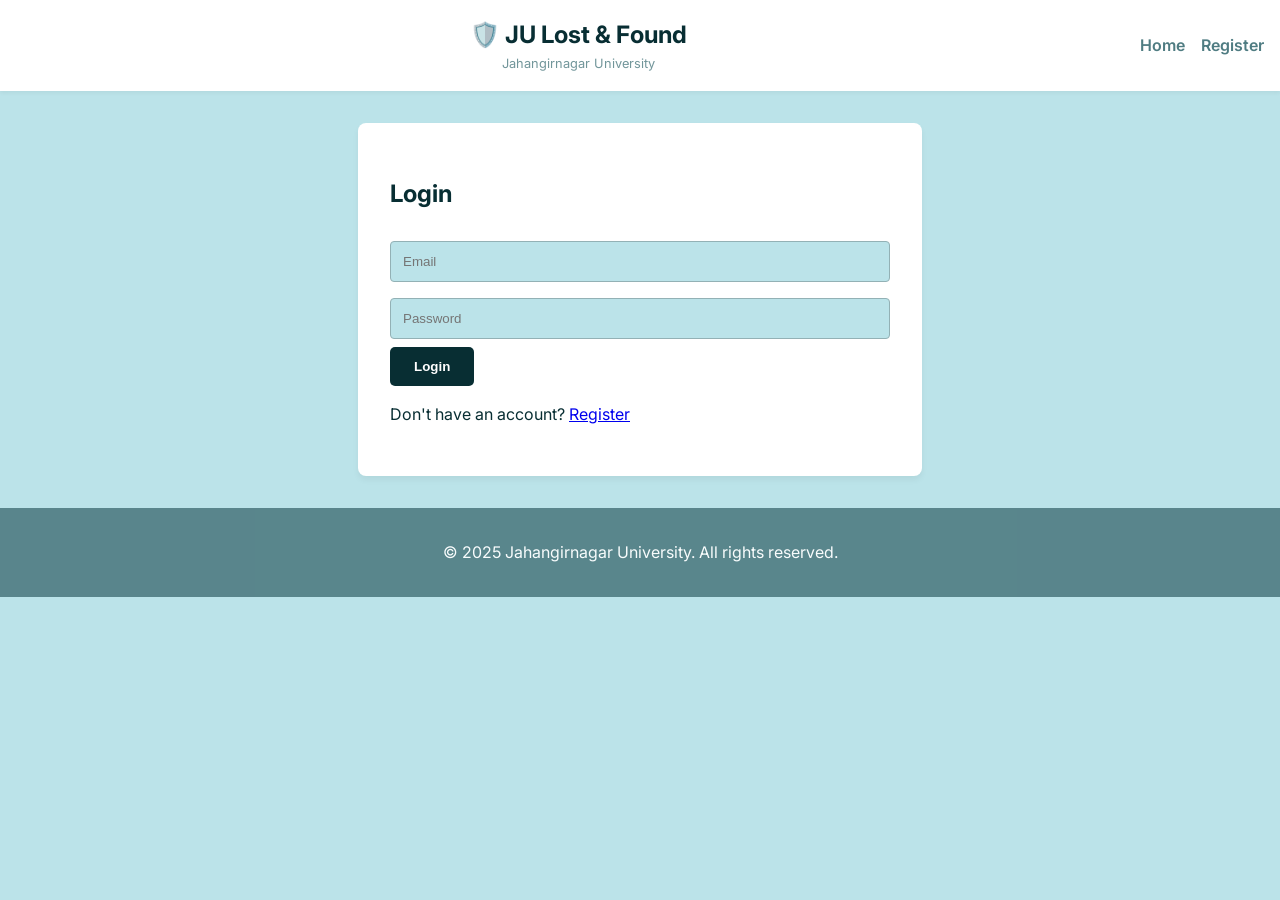
==== login.html @ 1f9d2475 "Login-register interface" ====
<!DOCTYPE html>
<html lang="en">
<head>
    <meta charset="UTF-8">
    <meta name="viewport" content="width=device-width, initial-scale=1.0">
    <title>Login - JU Lost & Found</title>
    <link rel="stylesheet" href="css/style.css">
    <script src="js/script.js" defer></script>
    <link href="https://fonts.googleapis.com/css2?family=Inter:wght@400;600;700&display=swap" rel="stylesheet">
</head>
<body>
    <header>
        <div class="logo">
            <h2 style="color: var(--primary); margin: 0; font-weight: 700;">🛡️ JU Lost & Found</h2>
            <small style="color: var(--secondary);">Jahangirnagar University</small>
        </div>
        <nav>
            <ul>
                <li><a href="index.html">Home</a></li>
                <li><a href="register.html">Register</a></li>
            </ul>
        </nav>
    </header>
    <main>
        <div class="form-container">
            <h2>Login</h2>
            <script>
                const urlParams = new URLSearchParams(window.location.search);
                const container = document.querySelector('.form-container');
                if (urlParams.has('error')) {
                    const message = document.createElement('div');
                    message.className = 'message error';
                    message.textContent = decodeURIComponent(urlParams.get('error'));
                    container.insertBefore(message, container.firstChild);
                } else if (urlParams.has('msg')) {
                    const message = document.createElement('div');
                    message.className = 'message success';
                    message.textContent = decodeURIComponent(urlParams.get('msg'));
                    container.insertBefore(message, container.firstChild);
                }
            </script>
            <form action="php/login_process.php" method="POST">
                <input type="email" name="email" placeholder="Email" required>
                <input type="password" name="password" placeholder="Password" required>
                <button type="submit" class="btn">Login</button>
            </form>
            <p>Don't have an account? <a href="register.html">Register</a></p>
        </div>
    </main>
    <footer>
        <p>&copy; 2025 Jahangirnagar University. All rights reserved.</p>
    </footer>
</body>
</html>
---- css/style.css ----
/* Winter Chill Palette: Serene Blues & Grays */
:root {
    --primary: #082E33;
    --secondary: #4F7C82;
    --accent: #93B1B5;
    --bg-light: #BBE3E9;
    --text-dark: #082E33;
    --white: #FFFFFF;
    --danger: #4F7C82;
}

body {
    font-family: 'Inter', 'Arial', sans-serif;
    background-color: var(--bg-light);
    color: var(--text-dark);
    margin: 0;
    padding: 0;
    line-height: 1.6;
}

header {
    background-color: var(--white);
    padding: 1rem;
    box-shadow: 0 2px 4px rgba(0,0,0,0.05); /* Softer shadow for chill vibe */
    display: flex;
    justify-content: space-between;
    align-items: center;
}

nav ul {
    list-style: none;
    display: flex;
    gap: 1rem;
    margin: 0;
    padding: 0;
}

nav a {
    color: var(--secondary);
    text-decoration: none;
    font-weight: 600;
}

nav a:hover {
    color: var(--primary);
}

.btn {
    background-color: var(--primary);
    color: var(--white);
    padding: 0.75rem 1.5rem;
    border: none;
    border-radius: 5px;
    text-decoration: none;
    cursor: pointer;
    display: inline-block;
    font-weight: 600;
    transition: background-color 0.2s ease;
}

.btn:hover {
    background-color: #0a3a40; /* Slightly lighter primary for hover */
}

.btn-secondary {
    background-color: var(--secondary);
}

.btn-secondary:hover {
    background-color: #5d8a92;
}

.btn-large {
    padding: 1rem 2rem;
    font-size: 1.1rem;
}

.form-container {
    max-width: 500px;
    margin: 2rem auto;
    padding: 2rem;
    background: var(--white);
    border-radius: 8px;
    box-shadow: 0 4px 6px rgba(0,0,0,0.05);
}

input, select, textarea {
    width: 100%;
    padding: 0.75rem;
    margin: 0.5rem 0;
    border: 1px solid var(--accent);
    border-radius: 4px;
    box-sizing: border-box;
    background: var(--bg-light);
}

input:focus, select:focus, textarea:focus {
    outline: none;
    border-color: var(--primary);
}

.hero {
    text-align: center;
    padding: 4rem 2rem;
    background: linear-gradient(to bottom, var(--primary), var(--accent)); /* Chill gradient: dark to mid */
    color: var(--white);
}

.hero-content {
    max-width: 800px;
    margin: 0 auto;
}

.hero h1 {
    font-size: 2.8rem;
    margin-bottom: 1rem;
    font-weight: 700;
}

.hero p {
    font-size: 1.2rem;
    margin-bottom: 2rem;
    opacity: 0.95;
}

.search-form {
    margin: 2rem 0;
}

.search-wrapper {
    display: flex;
    max-width: 500px;
    margin: 0 auto;
    border-radius: 50px;
    overflow: hidden;
    box-shadow: 0 4px 12px rgba(0,0,0,0.1);
}

.search-wrapper input {
    flex: 1;
    border: none;
    padding: 1rem 1.5rem;
    font-size: 1rem;
    background: var(--white);
    outline: none;
    color: var(--text-dark);
}

.search-btn {
    background: var(--secondary);
    border: none;
    padding: 1rem 1.5rem;
    color: var(--white);
    cursor: pointer;
    white-space: nowrap;
    font-weight: 600;
    transition: background-color 0.2s ease;
}

.search-btn:hover {
    background: var(--primary);
}

.hero-actions {
    display: flex;
    gap: 1rem;
    justify-content: center;
    flex-wrap: wrap;
}

.stats-grid {
    display: grid;
    grid-template-columns: repeat(auto-fit, minmax(200px, 1fr));
    gap: 2rem;
    max-width: 800px;
    margin: 4rem auto;
    padding: 0 2rem;
}

.stat-card {
    background: var(--white);
    padding: 2rem 1.5rem;
    text-align: center;
    border-radius: 12px;
    box-shadow: 0 6px 20px rgba(0,0,0,0.08);
    transition: transform 0.2s ease, box-shadow 0.2s ease;
}

.stat-card:hover {
    transform: translateY(-5px);
    box-shadow: 0 8px 25px rgba(0,0,0,0.12);
}

.stat-icon {
    font-size: 2.5rem;
    margin-bottom: 1rem;
    opacity: 0.9;
}

.stat-card h3 {
    color: var(--accent); /* Soft accent for numbers */
    font-size: 2rem;
    margin: 0.5rem 0;
    font-weight: 700;
}

.stat-card p {
    margin: 0;
    color: var(--secondary);
    font-size: 0.95rem;
}

.how-it-works {
    padding: 4rem 2rem;
    background: var(--white);
    text-align: center;
}

.how-it-works h2 {
    font-size: 2.2rem;
    margin-bottom: 3rem;
    color: var(--primary);
}

.steps-grid {
    display: grid;
    grid-template-columns: repeat(auto-fit, minmax(250px, 1fr));
    gap: 2rem;
    max-width: 900px;
    margin: 0 auto;
}

.step {
    padding: 1.5rem;
    border-left: 4px solid var(--accent);
    background: var(--bg-light);
    border-radius: 8px;
    transition: background-color 0.2s ease;
}

.step:hover {
    background: var(--white);
}

.step-icon {
    font-size: 2rem;
    display: block;
    margin-bottom: 1rem;
}

.step h3 {
    color: var(--primary);
    margin-bottom: 0.5rem;
}

.step p {
    color: var(--secondary);
    margin: 0;
}

.dashboard-section {
    padding: 2rem;
    background: var(--white);
    margin: 1rem;
    border-radius: 8px;
    box-shadow: 0 2px 4px rgba(0,0,0,0.05);
    border-left: 4px solid var(--accent);
}

footer {
    background-color: var(--secondary);
    color: var(--white);
    text-align: center;
    padding: 1rem;
    margin-top: 2rem;
    opacity: 0.9;
}

.message {
    padding: 1rem;
    border-radius: 4px;
    margin: 1rem 0;
}

.success { 
    background-color: #d4edda; 
    color: var(--accent); /* Tie to palette */
    border-left: 4px solid var(--accent);
}

.error { 
    background-color: #f8d7da; 
    color: var(--danger); 
    border-left: 4px solid var(--danger);
}

/* Logo in Header */
.logo {
    display: flex;
    flex-direction: column;
    align-items: center;
    flex: 1;
}

.logo small {
    font-size: 0.8rem;
    opacity: 0.8;
    color: var(--secondary);
}

/* Responsive */
@media (max-width: 768px) {
    .hero h1 { font-size: 2rem; }
    .stats-grid { grid-template-columns: 1fr; }
    .steps-grid { grid-template-columns: 1fr; }
    .hero-actions { flex-direction: column; align-items: center; }
    nav ul { flex-direction: column; gap: 0.5rem; }
}
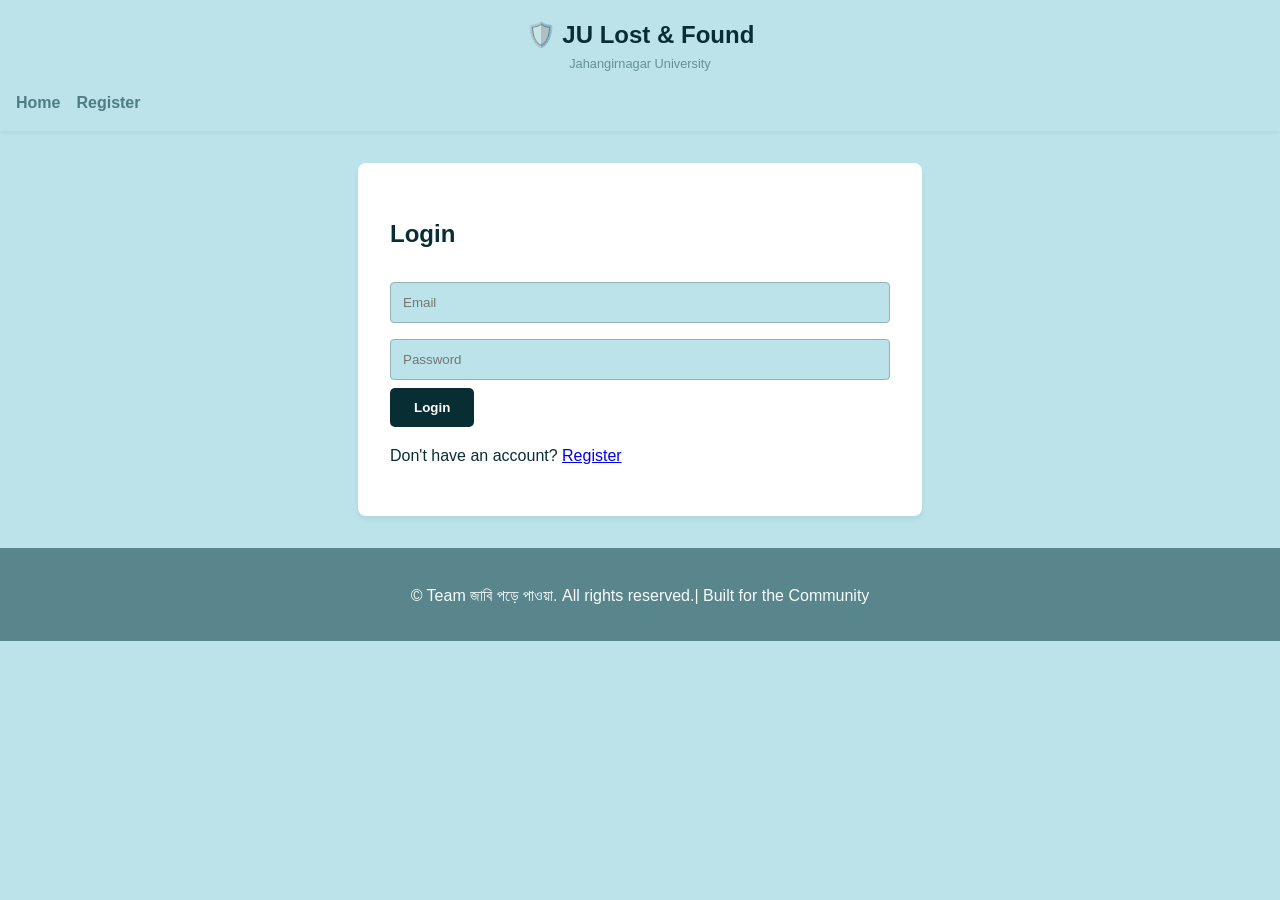
==== commit 64f7829c: "feature: mark-matched button to mark item found by owner" ====
--- a/login.html
+++ b/login.html
@@ -4,14 +4,14 @@
     <meta charset="UTF-8">
     <meta name="viewport" content="width=device-width, initial-scale=1.0">
     <title>Login - JU Lost & Found</title>
+    <!-- <link href="https://fonts.googleapis.com/css2?family=Inter:wght@400;600;700&display=swap" rel="stylesheet"> -->
+    <script src="js/script.js" ></script>
     <link rel="stylesheet" href="css/style.css">
-    <script src="js/script.js" defer></script>
-    <link href="https://fonts.googleapis.com/css2?family=Inter:wght@400;600;700&display=swap" rel="stylesheet">
 </head>
 <body>
     <header>
         <div class="logo">
-            <h2 style="color: var(--primary); margin: 0; font-weight: 700;">🛡️ JU Lost & Found</h2>
+            <h2 style="color: var(--primary); margin: 0; font-weight: 700;">🛡️ JU Lost & Found </h2>
             <small style="color: var(--secondary);">Jahangirnagar University</small>
         </div>
         <nav>
@@ -47,8 +47,8 @@
             <p>Don't have an account? <a href="register.html">Register</a></p>
         </div>
     </main>
-    <footer>
-        <p>&copy; 2025 Jahangirnagar University. All rights reserved.</p>
-    </footer>
+    <footer class="bg-white shadow-sm mt-30" style="border-top: 3px solid #4F7C82;">
+        <p class="mb-0">&copy;  Team জাবি পড়ে পাওয়া. All rights reserved.| Built for the Community</p>
+</footer>
 </body>
 </html>
--- a/css/style.css
+++ b/css/style.css
@@ -19,12 +19,13 @@
 }
 
 header {
-    background-color: var(--white);
+    /* background-color: var(--white); */
     padding: 1rem;
-    box-shadow: 0 2px 4px rgba(0,0,0,0.05); /* Softer shadow for chill vibe */
-    display: flex;
-    justify-content: space-between;
-    align-items: center;
+    box-shadow: 0 2px 4px rgba(0,0,0,0.05);
+    display: flex;
+    flex-direction: column; /* Stack children vertically */
+    /* align-items: center; */
+    gap: 15px; /* space between logo and nav */
 }
 
 nav ul {
